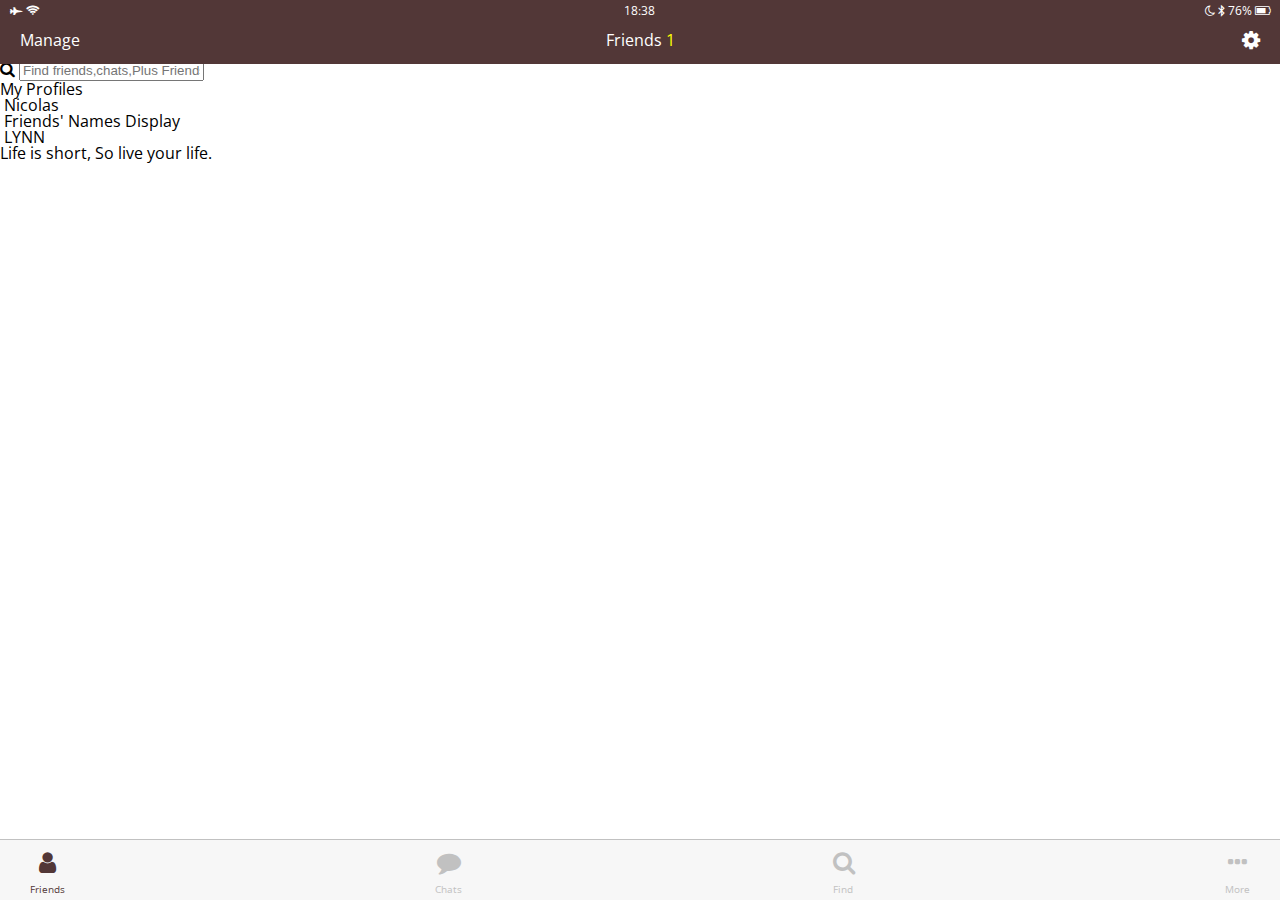
==== index.html @ 2ad6e0c8 "start" ====
<!DOCTYPE html>
<html lang="en">
<head>
  <meta charset="UTF-8">
  <meta name="viewport" content="width=device-width, initial-scale=1.0">
  <meta http-equiv="X-UA-Compatible" content="ie=edge">
  <link rel="stylesheet" href="https://maxcdn.bootstrapcdn.com/font-awesome/4.6.3/css/font-awesome.min.css">
  <title>Friends</title>
  <link rel="stylesheet" href="css/style.css">
</head>
<body>
  <header class="top-header">
    <div class="header__top">
      <div class="header__column">
        <i class="fa fa-fighter-jet"></i>
        <i class="fa fa-wifi"></i>
      </div>
      <div class="header__column">
        <span class="header__time">18:38</span>
      </div>
      <div class="header__column">
        <i class="fa fa-moon-o" ></i>
        <i class="fa fa-bluetooth-b"></i>
        <span class="header__battery">76% <i class="fa fa-battery-three-quarters"></i></span>
      </div>
    </div>
    <div class="header__bottom">
      <div class="header__column">
        <span class="header__text">Manage</span>
      </div>
      <div class="header__column">
        <span class="header__text">Friends <span class="header__number">1</span></span>
      </div>
      <div class="header__column">
        <i class="fa fa-cog fa-lg"></i>
      </div>
    </div>
  </header>
  <main class="friends">
    <div class="search-bar">
    <i class="fa fa-search"></i>
    <input type="text" placeholder="Find friends,chats,Plus Friends">
    </div>
    <section class="friends_section">
      <heade class="friends__section-header">
        <h6 class="friends__section-title">My Profiles</h6>
      </header>
      <div class="friends__section-rows">
        <div class="friends__section-row">
          <img src="" alt="">
          <span class="friends__section-name">Nicolas</span>
        </div>
        <div class="friends__section-row">
          <img src="" alt="">
          <span class="friends__section-name">Friends' Names Display</span>
        </div>
      </div>
    </section>
    <section class="friends__section">
      <header class="friends__section-header">
        <h6 class="friends__section-title"></h6>
      </header>
      <div class="friends__section-row">
        <div class="friends__section-column">
          <img src="" alt="">
          <span class="friends__section-name">LYNN</span>
        </div>
        <span class="friends__section-tagline">
        Life is short, So live your life.
        </span>
      </div>
    </section>
  </main>
  <nav class="tab-bar">
    <a href="index.html" class="tab-bar__tab tab-bar__tab--selected">
      <i class="fa fa-user"></i>
      <span class="tab-bar__title">Friends</span>
    </a>
    <a href="chats.html" class="tab-bar__tab">
      <i class="fa fa-comment"></i>
      <span class="tab-bar__title">Chats</span>
    </a>
    <a href="find.html" class="tab-bar__tab">
      <i class="fa fa-search"></i>
      <span class="tab-bar__title">Find</span>
    </a>
    <a href="more.html" class="tab-bar__tab">
      <i class="fa fa-ellipsis-h"></i>
      <span class="tab-bar__title">More</span>
    </a>
  </nav>
</body>
</html>
---- css/style.css ----
@import url('https://fonts.googleapis.com/css?family=Open+Sans:400,600');
@import 'reset.css';
@import 'header.css';
@import 'globals.css';
@import 'navigation.css';
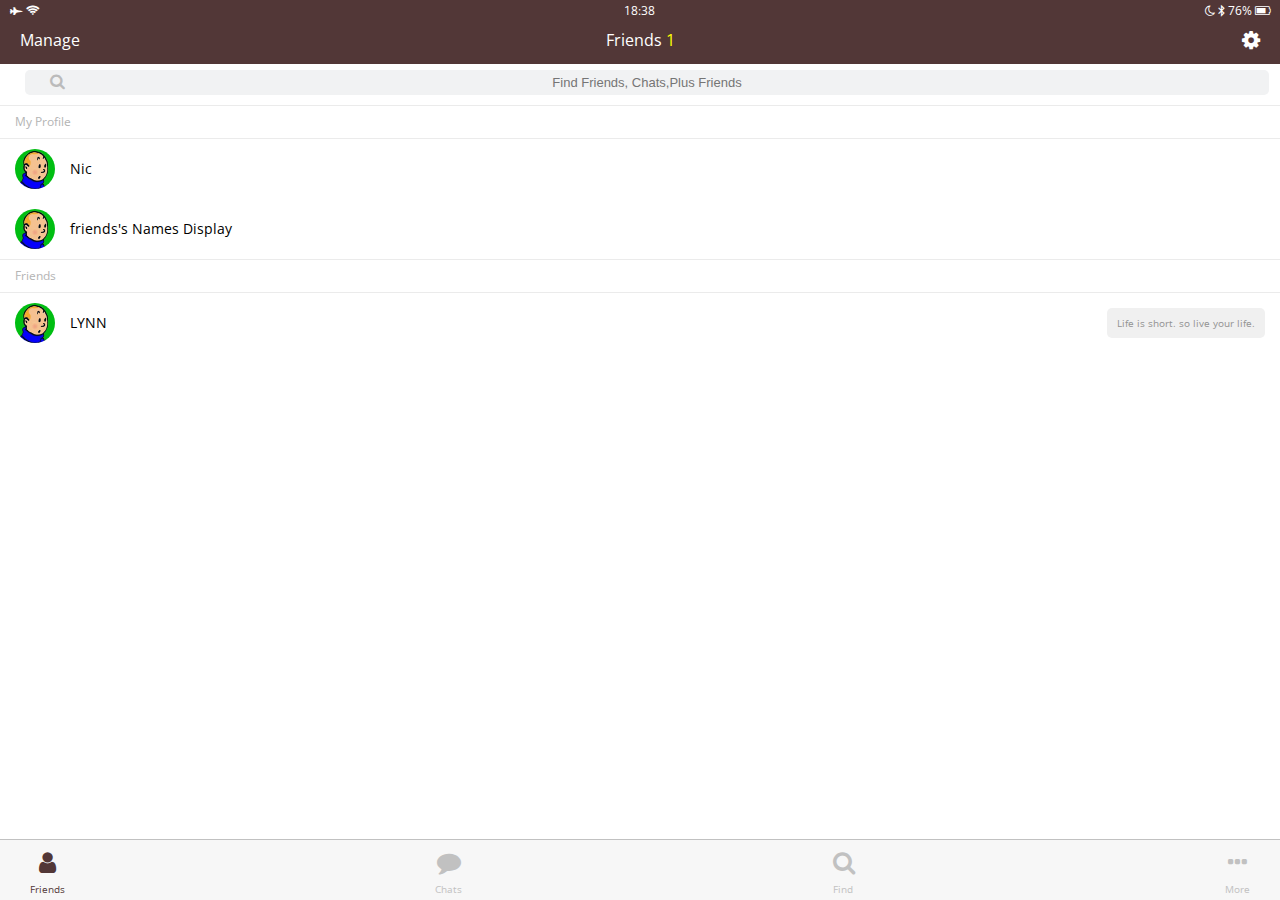
==== commit e328a772: "처음부터 friends까지 연습해봤음" ====
--- a/index.html
+++ b/index.html
@@ -38,36 +38,38 @@
   </header>
   <main class="friends">
     <div class="search-bar">
-    <i class="fa fa-search"></i>
-    <input type="text" placeholder="Find friends,chats,Plus Friends">
+      <i class="fa fa-search"></i>
+      <input type="text" placeholder="Find Friends, Chats,Plus Friends">
     </div>
-    <section class="friends_section">
-      <heade class="friends__section-header">
-        <h6 class="friends__section-title">My Profiles</h6>
-      </header>
-      <div class="friends__section-rows">
-        <div class="friends__section-row">
-          <img src="" alt="">
-          <span class="friends__section-name">Nicolas</span>
+      <section class="friends_section">
+        <header class="friends_section-header">
+          <h6 class="friends_section-title">My Profile</h6>
+        </header>
+        <div class="friends_section-rows">
+          <div class="friends_section-row">
+            <img src="images/avatar.jpg">
+            <a href="profile.html" class="friends_section-name">Nic</a>
+          </div>
+          <div class="friends_section-row">
+            <img src="images/avatar.jpg">
+            <a href="profile.html" class="friends_section-name">friends's Names Display</a>
+          </div>
         </div>
-        <div class="friends__section-row">
-          <img src="" alt="">
-          <span class="friends__section-name">Friends' Names Display</span>
-        </div>
-      </div>
-    </section>
-    <section class="friends__section">
-      <header class="friends__section-header">
-        <h6 class="friends__section-title"></h6>
-      </header>
-      <div class="friends__section-row">
-        <div class="friends__section-column">
-          <img src="" alt="">
-          <span class="friends__section-name">LYNN</span>
-        </div>
-        <span class="friends__section-tagline">
-        Life is short, So live your life.
-        </span>
+      </section>
+      <section class="friends_section">
+        <header class="friends_section-header">
+          <h6 class="friends_section_title">Friends</h6>
+        </header>
+        <div class="friends_section-rows">
+          <div class="friends_section-row with-tagline">
+            <div class="friends_section-column">
+              <img src="images/avatar.jpg">
+              <a class="friends_section-name">LYNN</a>
+            </div>
+            <span class="friends_section-tagline">
+              Life is short. so live your life.
+            </span>
+          </div>
       </div>
     </section>
   </main>
--- a/css/style.css
+++ b/css/style.css
@@ -3,3 +3,5 @@
 @import 'header.css';
 @import 'globals.css';
 @import 'navigation.css';
+@import 'search-bar.css';
+@import 'friends.css';
